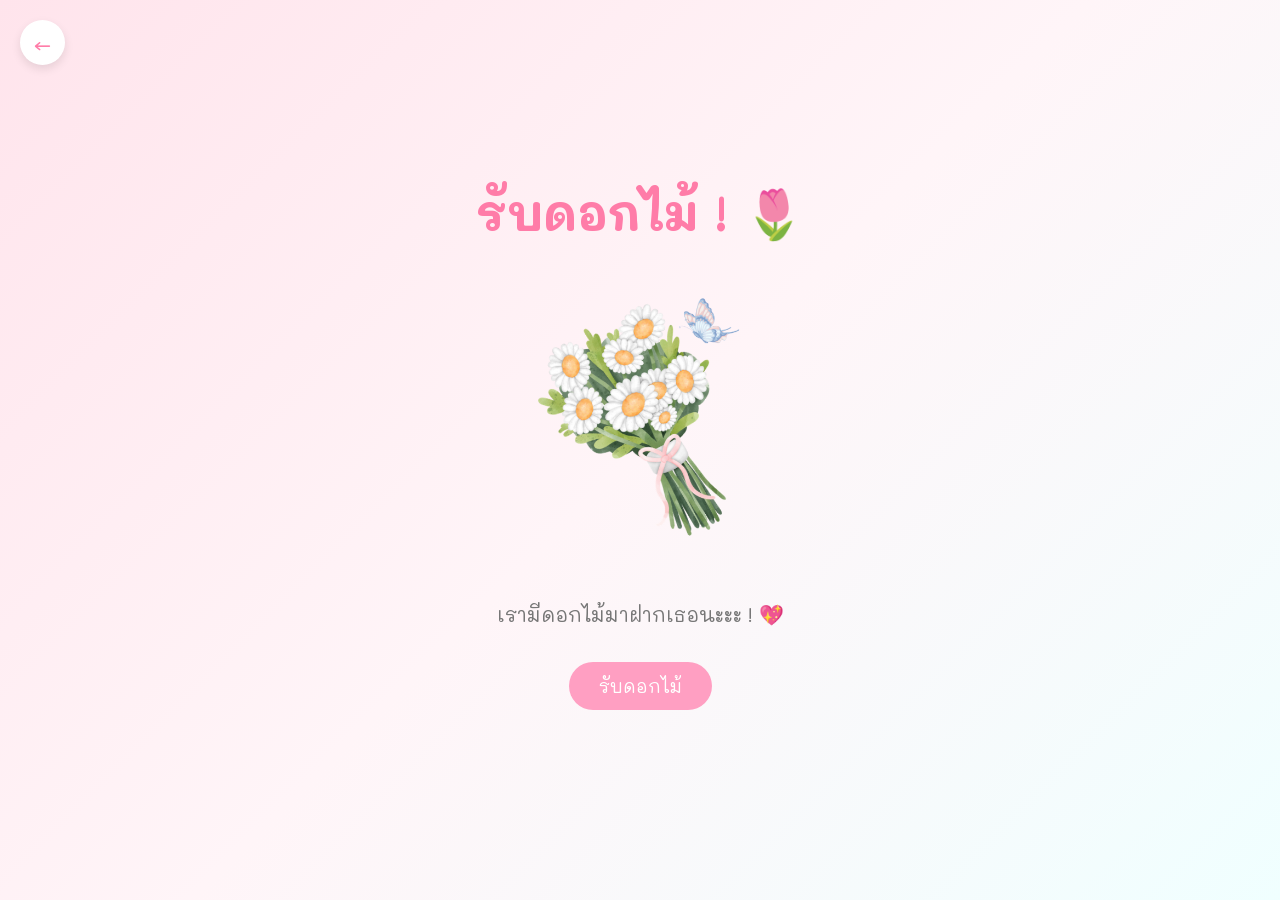
==== flower.html @ 85f7e66f "Add files via upload" ====
<!DOCTYPE html>
<html lang="th">
<head>
<meta charset="UTF-8">
<meta name="viewport" content="width=device-width, initial-scale=1.0">
<title>รับดอกไม้</title>

<link href="https://fonts.googleapis.com/css2?family=Mali:wght@400;700&display=swap" rel="stylesheet">
<link rel="stylesheet" href="flower.css">
</head>

<body>

    <!-- ปุ่มกลับ -->
    <a href="menu.html" class="back-btn">←</a>

    <div class="container">

        <h1>รับดอกไม้ ! 🌷</h1>

        <img src="flower.png" alt="ดอกไม้" class="flower">

        <p>เรามีดอกไม้มาฝากเธอนะะะ ! 💖</p>

        <button onclick="showMessage()">รับดอกไม้</button>

        <div id="message" class="hidden">
            🌷 ส่งมอบดอกไม้ให้คนพิเศษเรียบร้อยแล้ว 💕
        </div>

    </div>

<script>
function showMessage(){
    document.getElementById("message").classList.add("show");
}
</script>

</body>
</html>
---- flower.css ----
body{
    margin:0;
    min-height:100vh;
    display:flex;
    justify-content:center;
    align-items:center;
    background:linear-gradient(
        135deg,
        #ffe4ec,
        #fff5f8,
        #f0ffff
    );
    font-family:'Mali', cursive;
}

.container{
    text-align:center;
    padding:20px;
}

h1{
    color:#ff7ca8;
    font-size:3rem;
    margin-bottom:20px;
}

.flower{
    width:280px;
    max-width:80%;
    margin:20px 0;
    animation:float 3s ease-in-out infinite;
}

@keyframes float{
    0%,100%{
        transform:translateY(0);
    }
    50%{
        transform:translateY(-10px);
    }
}

p{
    color:#777;
    font-size:20px;
}

button{
    margin-top:15px;
    border:none;
    padding:12px 30px;
    border-radius:30px;
    background:#ff9fc2;
    color:white;
    font-size:18px;
    font-family:'Mali', cursive;
    cursor:pointer;
    transition:.3s;
}

button:hover{
    transform:scale(1.05);
}

.hidden{
    opacity:0;
    margin-top:20px;
    transition:.5s;
}

.show{
    opacity:1;
    color:#ff6f9e;
    font-size:20px;
}

.back-btn{
    position:fixed;
    top:20px;
    left:20px;
    width:45px;
    height:45px;
    border-radius:50%;
    background:white;
    text-decoration:none;
    color:#ff7ca8;
    font-size:28px;
    display:flex;
    justify-content:center;
    align-items:center;
    box-shadow:0 4px 10px rgba(0,0,0,.1);
}
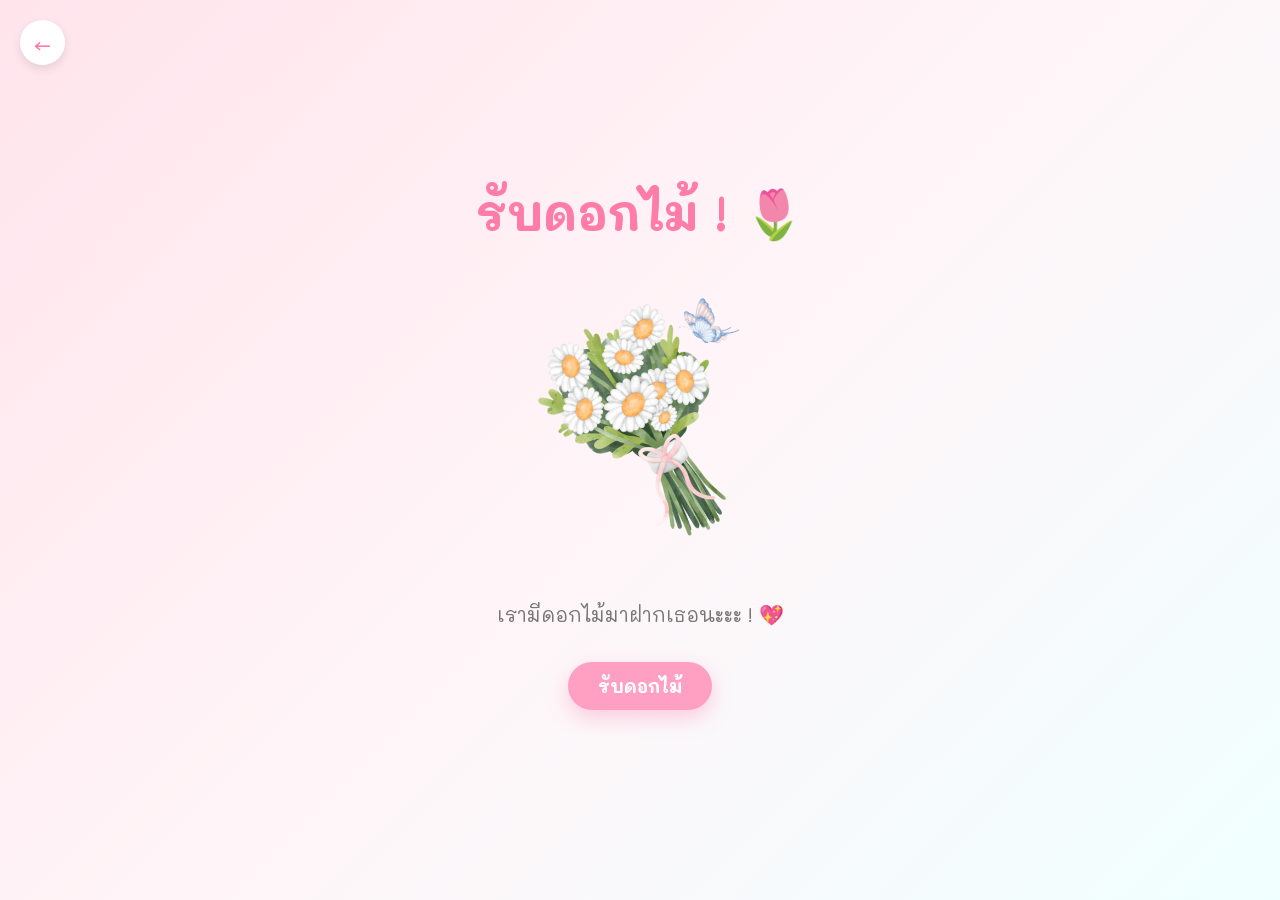
==== commit 80a17156: "Enhance flower delivery with petal animation Added a petal animation effect when the button is click" ====
--- a/flower.html
+++ b/flower.html
@@ -30,11 +30,36 @@
 
     </div>
 
+
 <script>
 function showMessage(){
     document.getElementById("message").classList.add("show");
 }
+function showMessage(){
+
+    document.getElementById("message").classList.add("show");
+
+    for(let i=0;i<30;i++){
+
+        let petal = document.createElement("div");
+
+        petal.className = "petal";
+        petal.innerHTML = "🌸";
+
+        petal.style.left = Math.random()*100 + "vw";
+        petal.style.animationDuration =
+        (3 + Math.random()*3) + "s";
+
+        document.body.appendChild(petal);
+
+        setTimeout(()=>{
+            petal.remove();
+        },6000);
+
+    }
+
+}
 </script>
 
 </body>
-</html>+</html>
--- a/flower.css
+++ b/flower.css
@@ -11,6 +11,60 @@
         #f0ffff
     );
     font-family:'Mali', cursive;
+}
+button{
+    margin-top:20px;
+
+    padding:14px 35px;
+
+    border:none;
+    border-radius:50px;
+
+    background:linear-gradient(
+        135deg,
+        #ffb6d5,
+        #ff7ca8
+    );
+
+    color:white;
+    font-size:20px;
+    font-weight:bold;
+    font-family:'Mali', cursive;
+
+    cursor:pointer;
+
+    box-shadow:
+        0 8px 20px rgba(255,124,168,.35);
+
+    transition:.3s;
+
+    animation:pulse 2s infinite;
+}
+
+button:hover{
+    transform:translateY(-3px) scale(1.05);
+    box-shadow:
+        0 12px 25px rgba(255,124,168,.45);
+}
+.petal{
+    position:fixed;
+    top:-50px;
+    font-size:25px;
+    pointer-events:none;
+
+    animation:fall linear forwards;
+}
+
+@keyframes fall{
+    0%{
+        transform:translateY(-50px) rotate(0deg);
+        opacity:1;
+    }
+
+    100%{
+        transform:translateY(110vh) rotate(360deg);
+        opacity:0;
+    }
 }
 
 .container{
@@ -89,4 +143,4 @@
     justify-content:center;
     align-items:center;
     box-shadow:0 4px 10px rgba(0,0,0,.1);
-}+}
